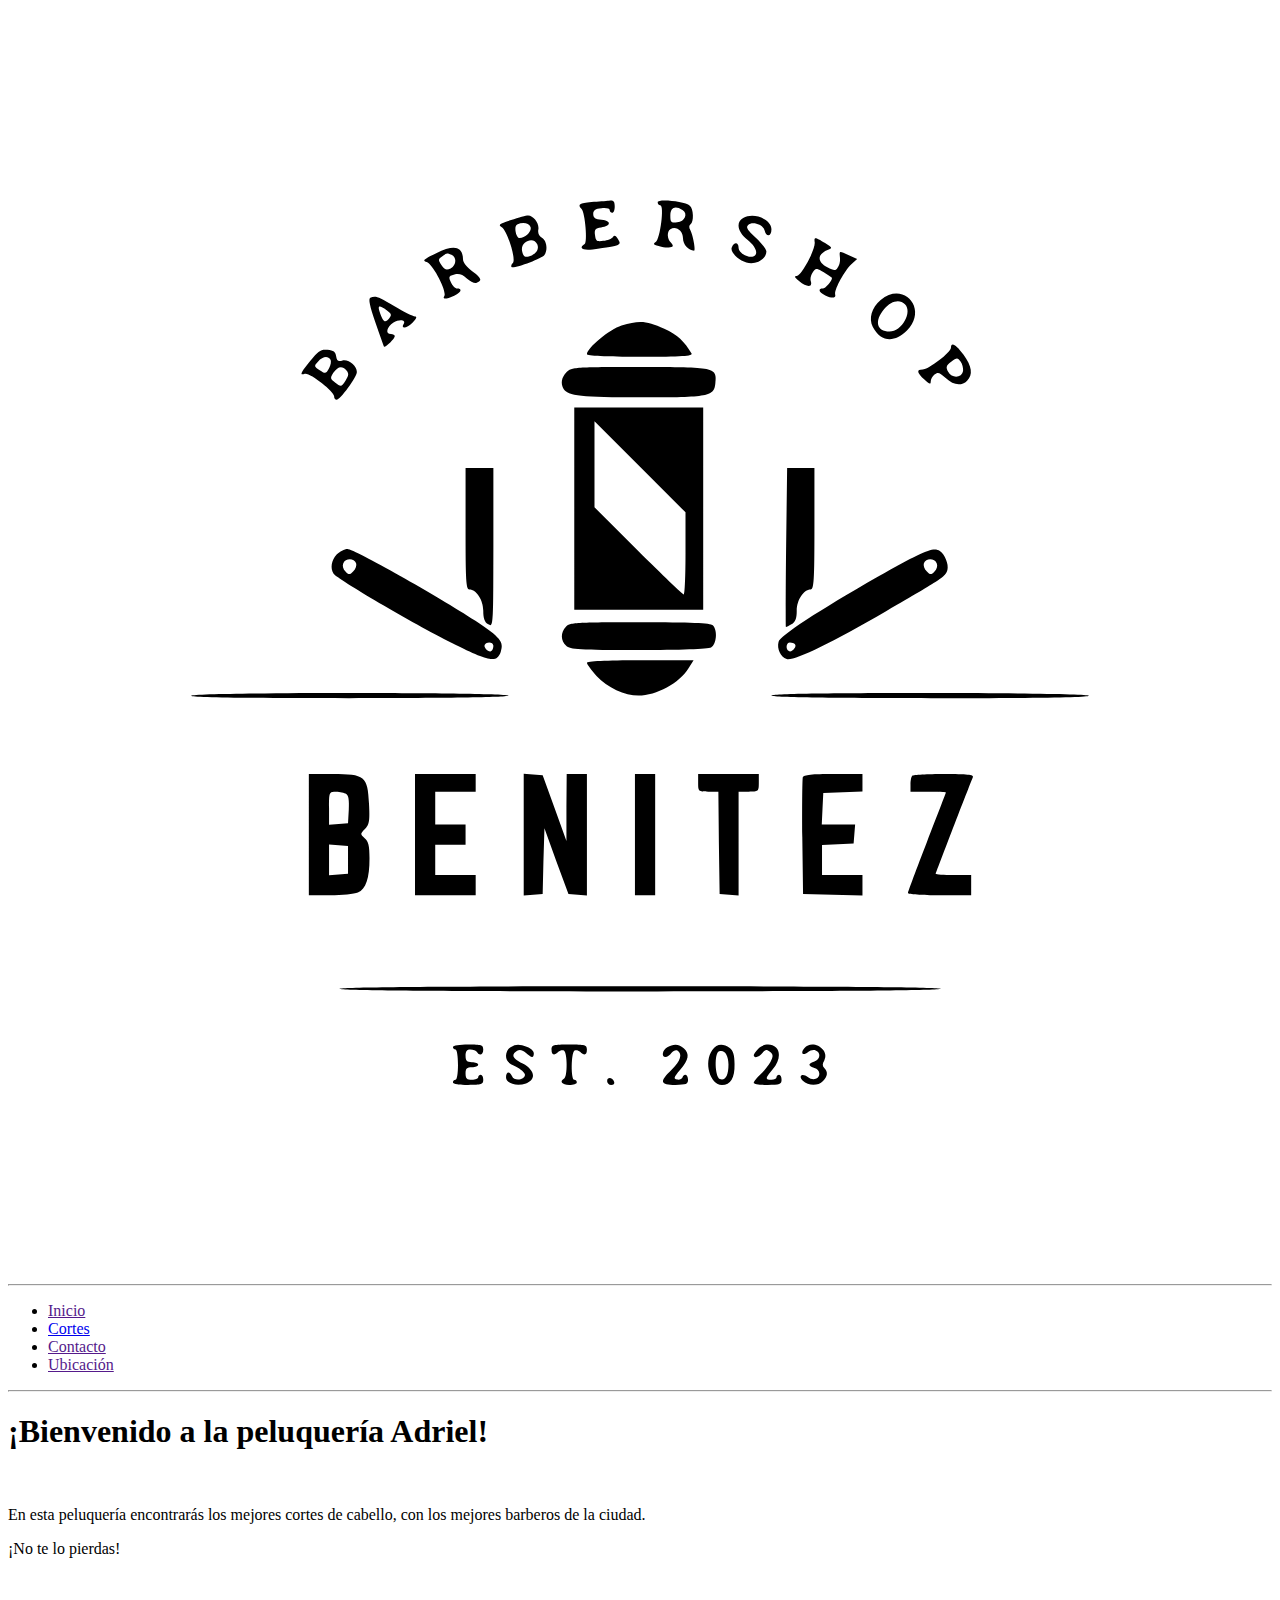
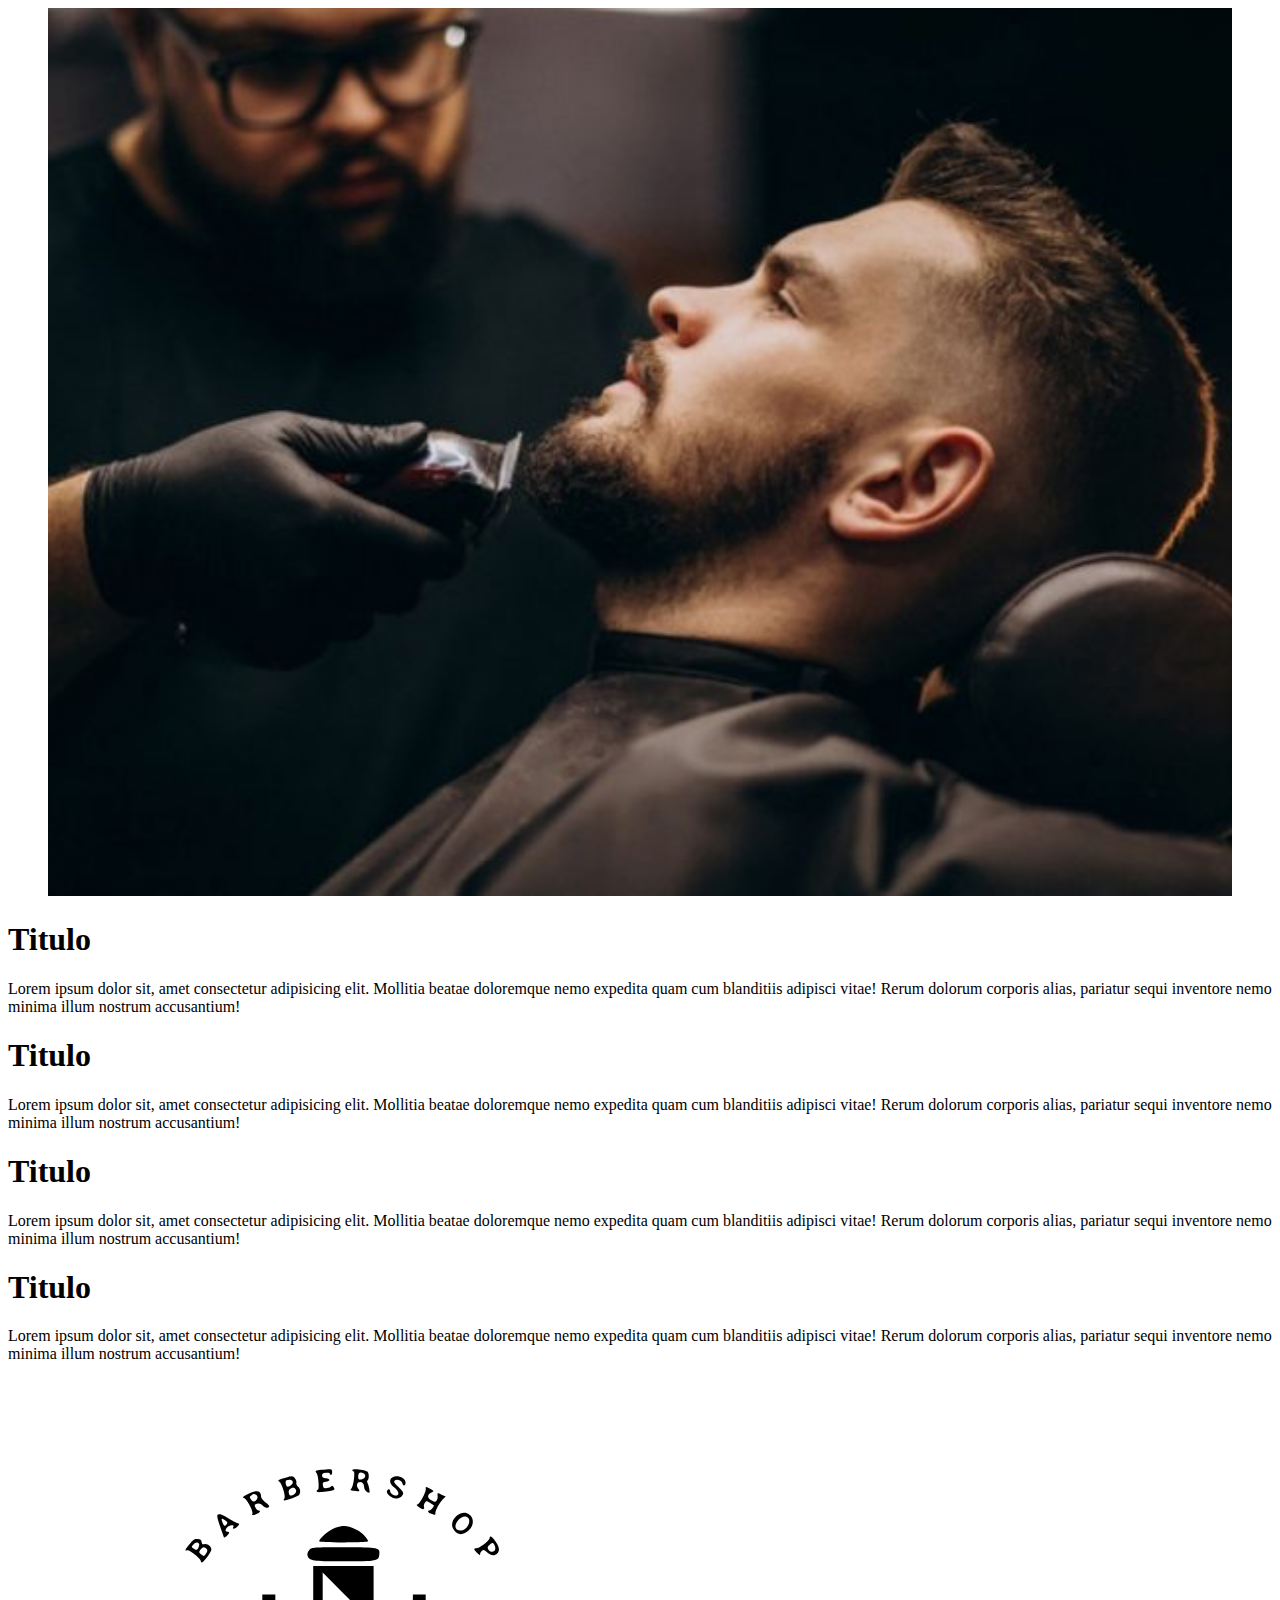
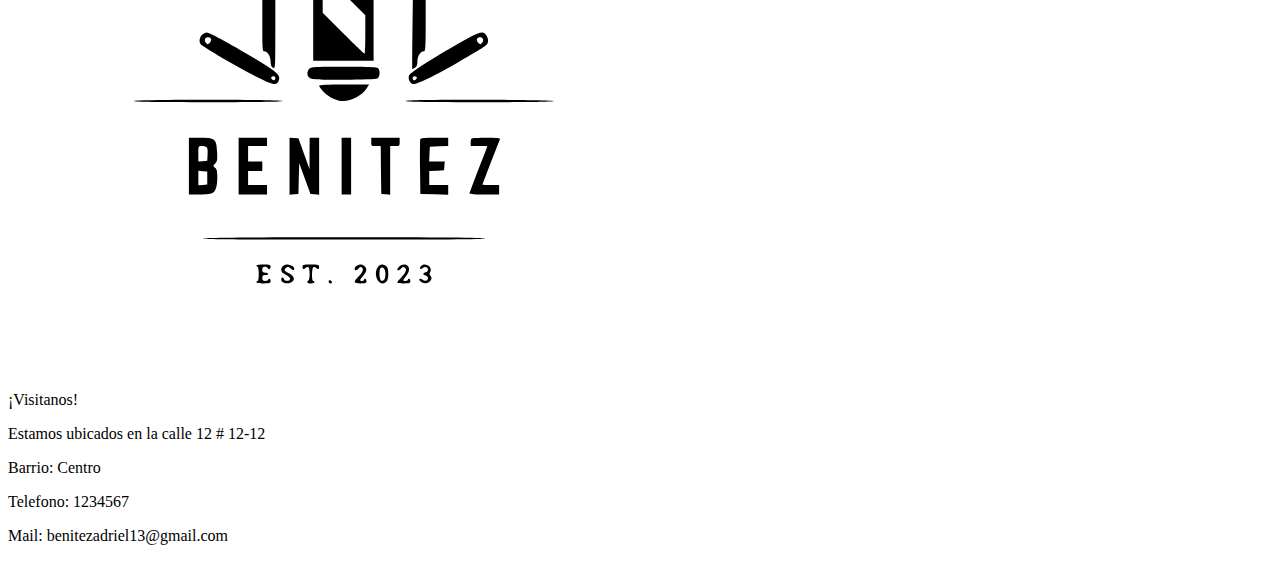
==== Index.html @ 42d4a766 "inicio del index, con todo el desarrollo terminado, encabezado, body y pie de página" ====
<!DOCTYPE html>
<html lang="en">
<head>
    <meta charset="UTF-8">
    <meta name="viewport" content="width=device-width, initial-scale=1.0">
    <link rel="stylesheet" href="./css/style.css">

    <title>Peluquería Adriel</title>
</head>
<body>
    <header>
        <section class="logo">
        <div class="logo-pelu">
            <img src="./assets/images/Black-Hand-Drawn-Retro-Barber-Shop-Logo.svg" width="100%" wheigth="70%" alt="Logo de la peluquería">
        </div>
        </section>

        <nav>
            <hr>
            <div>
            <ul>
            <li><a href="">Inicio</a></li>
            <li><a href="pages/cortes.html">Cortes</a></li>
            <li><a href="">Contacto</a></li>
            <li><a href="">Ubicación</a></li>
            </ul>
            </div>
            <hr>
        </nav>
    </header>
        <main>
            
            <section class="inicio">
                <div class="columna">
                    <h1>¡Bienvenido a la peluquería Adriel!</h1>
                    <br>
                    <p>En esta peluquería encontrarás los mejores cortes de cabello, con los mejores barberos de la ciudad.</p>
                    <p>¡No te lo pierdas!</p>
                    <br>
                </div>

                <div>
                    <figure class="imagen-barba">
                    <img src="./assets/images/shome_perfecc._corte_masculino_con_visagismo_barberia-600x450.jpg" width="100%" wheigth="70%" alt="Hombre cortandose la barba">
                    </figure>
                </div>
            </section>

            <section class="inicio2">
                <div class="tarjetas">
                    <h1>Titulo</h1>
                    <p>Lorem ipsum dolor sit, amet consectetur adipisicing elit. Mollitia beatae doloremque nemo expedita quam cum blanditiis adipisci vitae! Rerum dolorum corporis alias, pariatur sequi inventore nemo minima illum nostrum accusantium!</p>

                </div>

                <div class="tarjetas">
                    <h1>Titulo</h1>
                    <p>Lorem ipsum dolor sit, amet consectetur adipisicing elit. Mollitia beatae doloremque nemo expedita quam cum blanditiis adipisci vitae! Rerum dolorum corporis alias, pariatur sequi inventore nemo minima illum nostrum accusantium!</p>

                </div>

                <div class="tarjetas">
                    <h1>Titulo</h1>
                    <p>Lorem ipsum dolor sit, amet consectetur adipisicing elit. Mollitia beatae doloremque nemo expedita quam cum blanditiis adipisci vitae! Rerum dolorum corporis alias, pariatur sequi inventore nemo minima illum nostrum accusantium!</p>

                </div>

                <div class="tarjetas">
                    <h1>Titulo</h1>
                    <p>Lorem ipsum dolor sit, amet consectetur adipisicing elit. Mollitia beatae doloremque nemo expedita quam cum blanditiis adipisci vitae! Rerum dolorum corporis alias, pariatur sequi inventore nemo minima illum nostrum accusantium!</p>

                </div>
                


            </section>

            <footer>
            <section class="footer">
                <div class="caja">
                    <figure>
                        <img src="./assets/images/Black-Hand-Drawn-Retro-Barber-Shop-Logo.svg" width="50%" wheigth="70%"  alt="">
                    </figure>
                </div>

                <div class="texto">
                    <p>¡Visitanos!</p>
                    <p>Estamos ubicados en la calle 12 # 12-12</p>
                    <p>Barrio: Centro</p>
                    <p>Telefono: 1234567</p>
                    <p>Mail: benitezadriel13@gmail.com</p>
                </div>
                
            </section>



            </footer>


        </main>


    

    
</body>
</html>
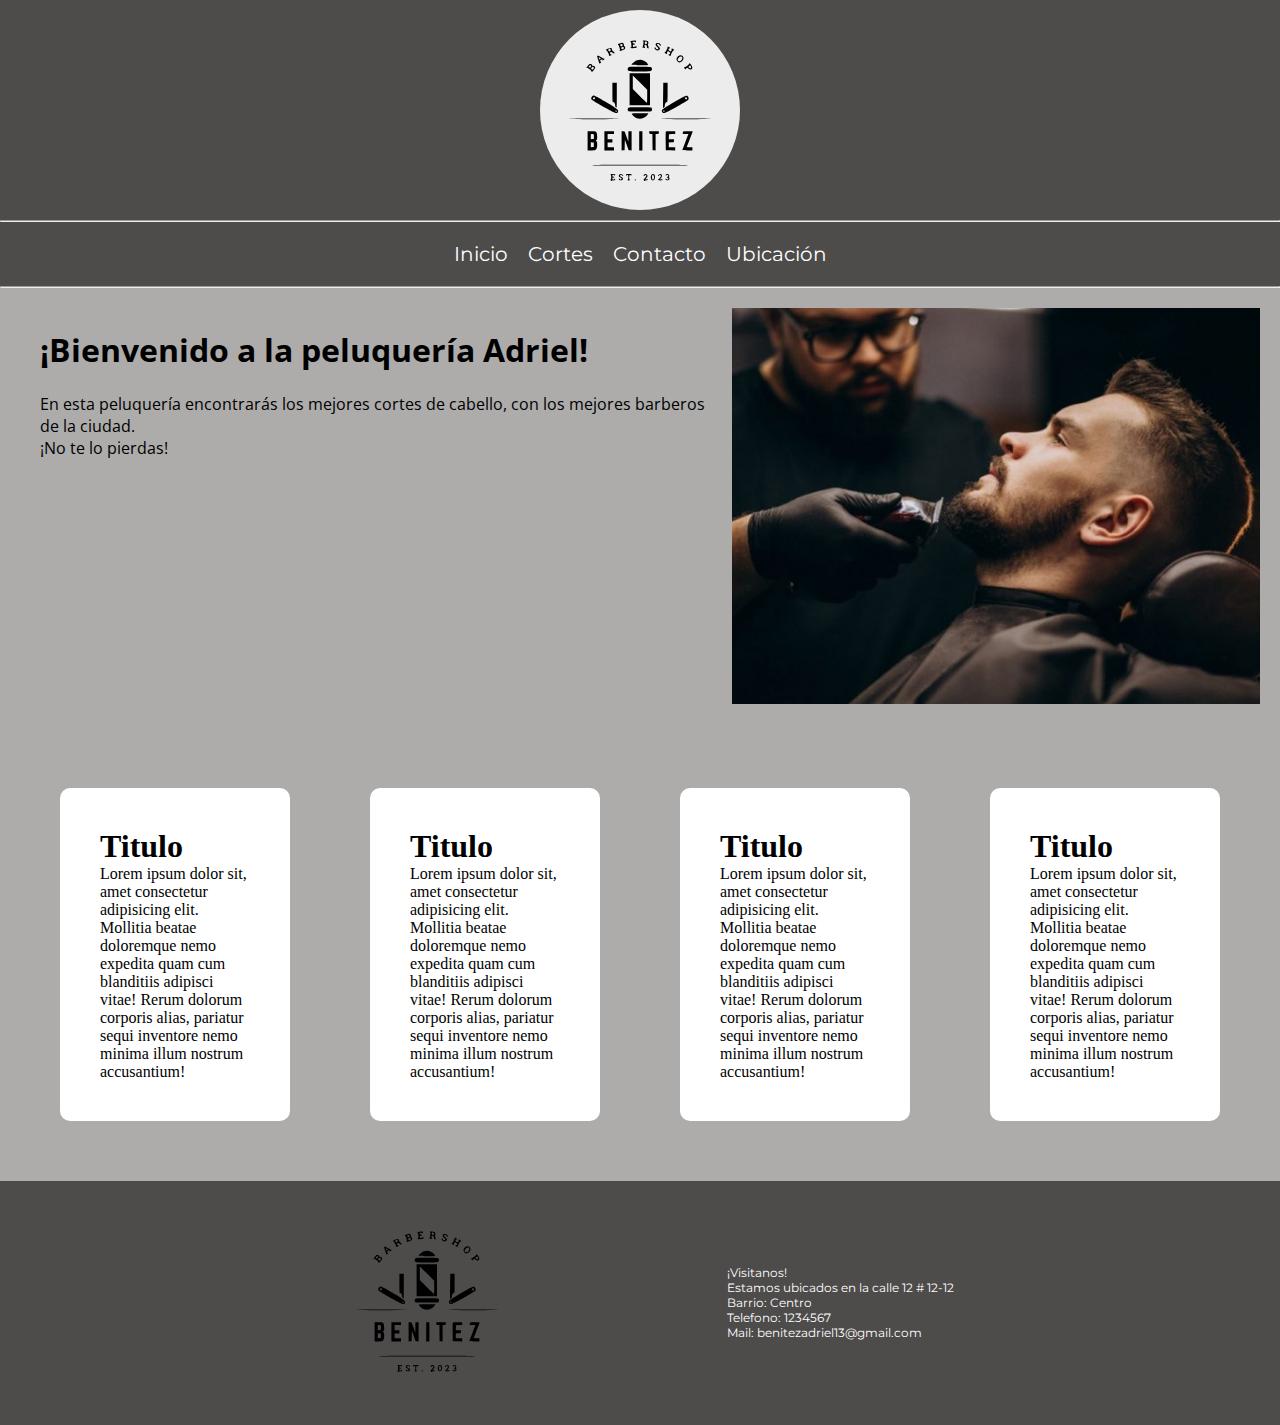
==== commit afb3ca82: "agregué un box shadow a la imágen del main" ====
--- a/Index.html
+++ b/Index.html
@@ -40,8 +40,8 @@
                 </div>
 
                 <div>
-                    <figure class="imagen-barba">
-                    <img src="./assets/images/shome_perfecc._corte_masculino_con_visagismo_barberia-600x450.jpg" width="100%" wheigth="70%" alt="Hombre cortandose la barba">
+                    <figure>
+                    <img id="imagen-barba" src="./assets/images/shome_perfecc._corte_masculino_con_visagismo_barberia-600x450.jpg" width="100%" wheigth="70%" alt="Hombre cortandose la barba">
                     </figure>
                 </div>
             </section>
--- a/css/style.css
+++ b/css/style.css
@@ -0,0 +1,99 @@
+@import url('https://fonts.googleapis.com/css2?family=Montserrat&family=Open+Sans:ital@0;1&family=Poppins&display=swap');
+/* Index */
+*{
+    margin: 0;
+    padding: 0;
+    box-sizing: border-box;
+}
+
+
+header{
+    background-color: #120e0ebe;
+    
+}
+
+.logo{
+    display: flex;
+    justify-content: center;
+}
+
+.logo-pelu{
+    display: flex;
+    width: 200px;
+    background-color: rgba(255, 255, 255, 0.896);
+    border-radius: 60%;
+    margin: 10px;
+    text-align: center;
+}
+ul{
+    display: flex;
+    justify-content: center;
+    list-style: none;
+    margin: 10px;
+}
+li{
+    margin-top: 10px;
+    margin-bottom: 10px;
+}
+a{
+    font-family: 'Montserrat', sans-serif;
+    text-decoration: none;
+    color: white;
+    margin: 10px;
+    font-size: 20px;
+}
+
+.inicio{
+    background-color: #4b494674;
+    display: flex;
+    justify-content: center;
+    padding: 20px;
+}
+
+.columna{
+    margin: 20px;
+    font-family: 'Open Sans', sans-serif;
+
+}
+
+.imagen-barba{
+    width: 100%;
+    
+}
+
+.inicio2{
+    background-color: #4b494674;
+    display: flex;
+    justify-content: center;
+    padding: 20px;
+}
+
+.tarjetas{
+    background-color: white;
+    margin: 40px;
+    border-radius: 10px;
+    padding: 40px;
+}
+
+.footer{
+    background-color: #120e0ebe;
+    display: flex;
+    justify-content: center;
+    align-items: center;
+    padding: 20px;
+    
+}
+.caja{
+    width: 400px;
+    color: white;
+}
+
+.texto{
+    text-decoration: none;
+    font-family: 'Montserrat', sans-serif;
+    font-size: 12px;
+    color: white;
+    
+}
+
+/* Cortes css */
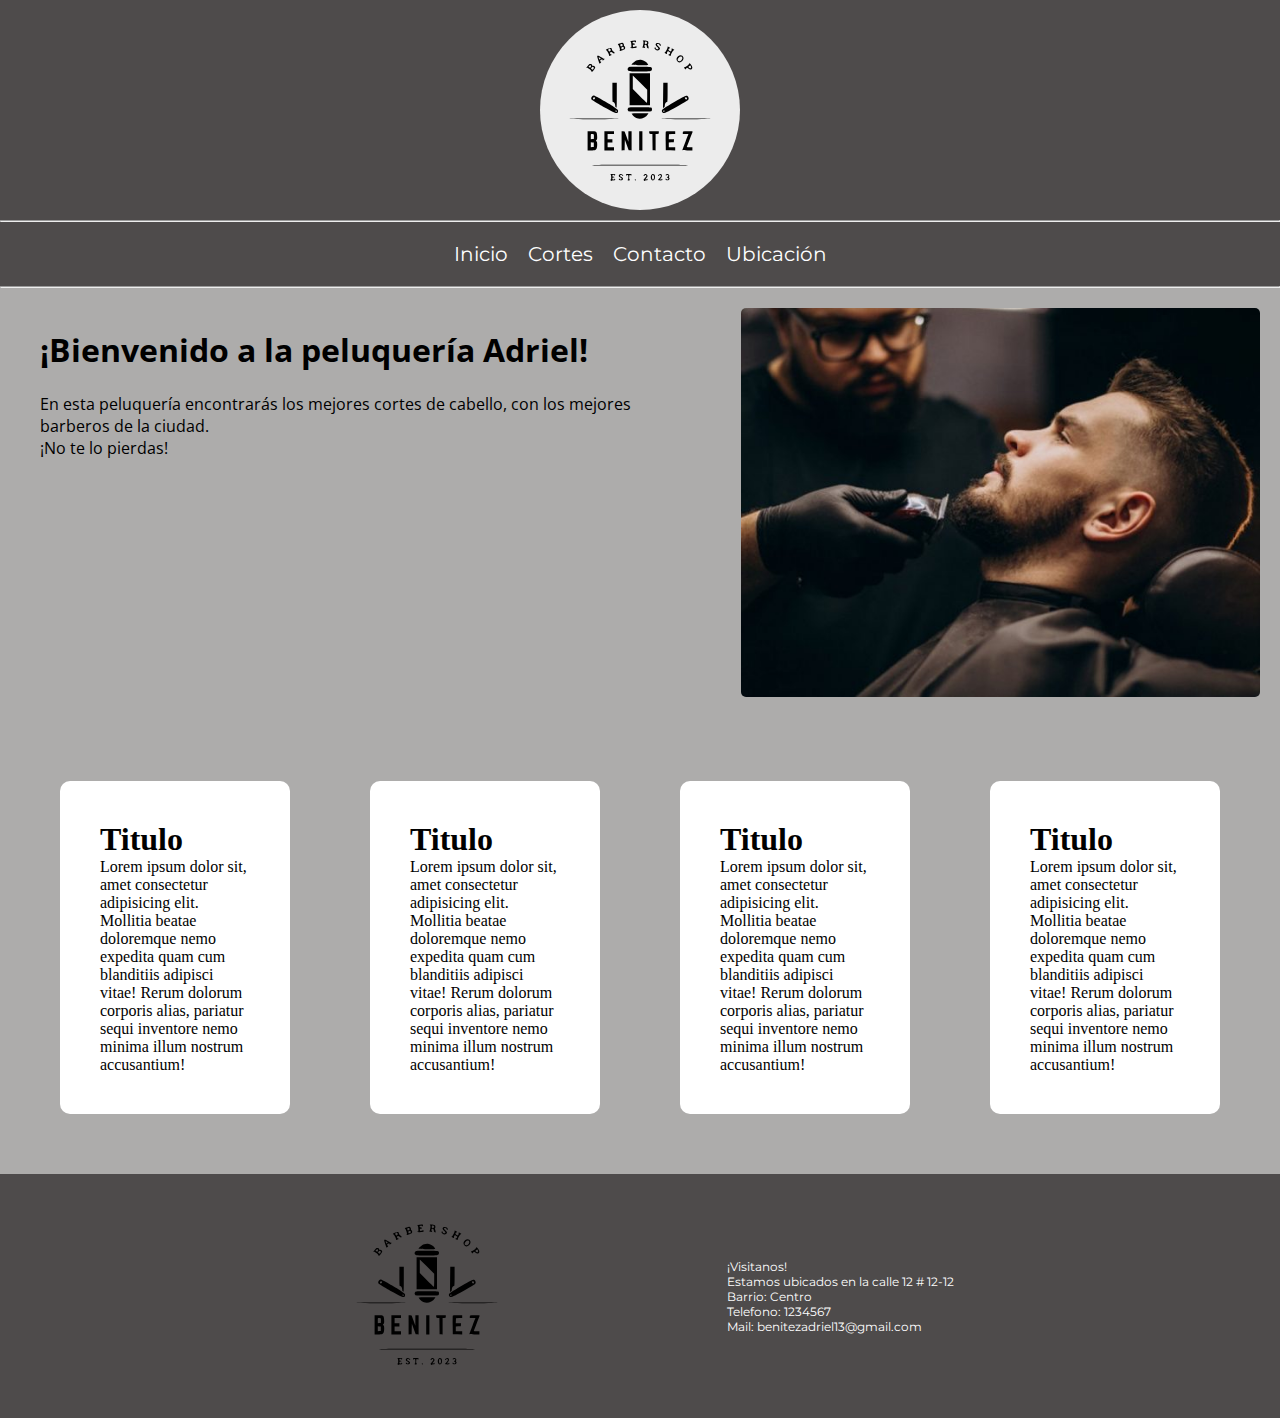
==== commit dd55694d: "Nav redireccionados a las demás páginas" ====
--- a/Index.html
+++ b/Index.html
@@ -21,7 +21,7 @@
             <ul>
             <li><a href="">Inicio</a></li>
             <li><a href="pages/cortes.html">Cortes</a></li>
-            <li><a href="">Contacto</a></li>
+            <li><a href="pages/contacto.html">Contacto</a></li>
             <li><a href="">Ubicación</a></li>
             </ul>
             </div>
--- a/css/style.css
+++ b/css/style.css
@@ -43,6 +43,10 @@
     font-size: 20px;
 }
 
+a:hover{
+    color: #000000;
+}
+
 .inicio{
     background-color: #4b494674;
     display: flex;
@@ -52,13 +56,9 @@
 
 .columna{
     margin: 20px;
+    margin-right: 40px;
     font-family: 'Open Sans', sans-serif;
 
-}
-
-.imagen-barba{
-    width: 100%;
-    
 }
 
 .inicio2{
@@ -88,6 +88,17 @@
     color: white;
 }
 
+#imagen-barba{
+    border-radius: 5px;
+    transition: 0.8s;
+}
+
+#imagen-barba:hover{
+    opacity: 90%;
+    box-shadow: 5px 5px 10px 15px rgba(0, 0, 0, 0.722), -5px -5px 10px 15px rgba(0, 0, 0, 0.717);
+    
+}
+
 .texto{
     text-decoration: none;
     font-family: 'Montserrat', sans-serif;
@@ -97,3 +108,35 @@
 }
 
 /* Cortes css */
+
+.cortes{
+    background-color: #ffffff;
+    display: flex;
+    justify-content: center;
+    padding: 20px;
+    margin: 20px;
+    
+}
+
+.precios-cortes{
+    font-family: 'Poppins', sans-serif;
+    font-size: 16px;
+    margin:40px;
+    border: 2px solid #000000;
+    border-radius: 20px;
+    padding: 20px;
+    text-align: center;
+    transition: 0.4s;
+}
+
+.precios-cortes:hover{
+    border-color: rgb(254, 233, 0);
+}
+
+.precio{
+    font-weight: bold;
+}
+
+
+
+
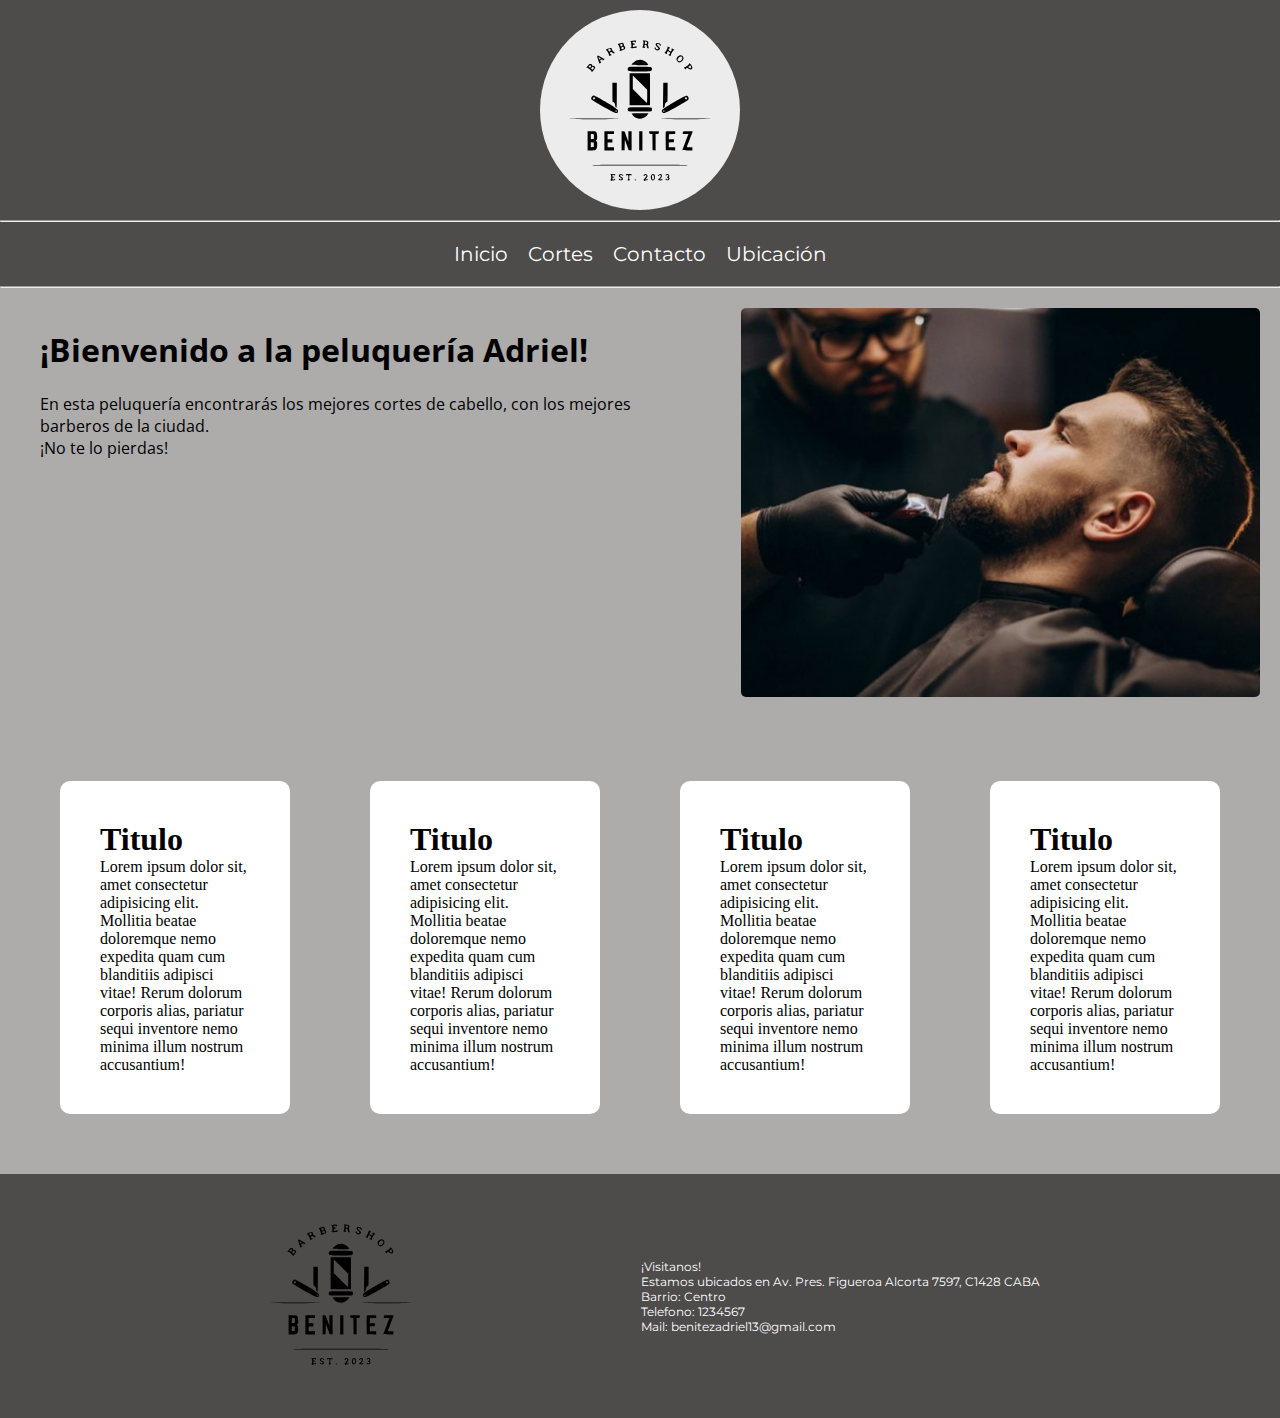
==== commit b5b1b290: "página finalizada" ====
--- a/Index.html
+++ b/Index.html
@@ -22,7 +22,7 @@
             <li><a href="">Inicio</a></li>
             <li><a href="pages/cortes.html">Cortes</a></li>
             <li><a href="pages/contacto.html">Contacto</a></li>
-            <li><a href="">Ubicación</a></li>
+            <li><a href="pages/ubicacion.html">Ubicación</a></li>
             </ul>
             </div>
             <hr>
@@ -85,7 +85,7 @@
 
                 <div class="texto">
                     <p>¡Visitanos!</p>
-                    <p>Estamos ubicados en la calle 12 # 12-12</p>
+                    <p>Estamos ubicados en Av. Pres. Figueroa Alcorta 7597, C1428 CABA</p>
                     <p>Barrio: Centro</p>
                     <p>Telefono: 1234567</p>
                     <p>Mail: benitezadriel13@gmail.com</p>
--- a/css/style.css
+++ b/css/style.css
@@ -131,12 +131,86 @@
 
 .precios-cortes:hover{
     border-color: rgb(254, 233, 0);
+    font-size: 18px;
+}
+
+.precios-cortes:active{
+    border-color: rgb(0, 230, 0)
 }
 
 .precio{
     font-weight: bold;
 }
 
-
-
-
+/* css contacto */
+
+.contenedor{
+    background-color: #4b494674;
+    display: flex;
+    flex-direction: column;
+    align-items: center;
+    text-align: left;
+    border: 2px solid black;
+    border-radius: 8px;
+    margin-left: 700px;
+    margin-right: 700px;
+    margin-top: 10px;
+    margin-bottom: 10px;
+    padding: 40px;
+    line-height: 1.5em;
+    font-family: 'Open Sans', sans-serif;
+    font-weight: bold;
+
+}
+
+.titulo{
+    display: flex;
+    font-weight: bold;
+    flex-direction: column;
+    margin-right: 0 auto;
+}
+
+.form1{
+    width: 100%;
+    height: 30px;
+    border: 2px solid black;
+    border-radius: 5px;
+    padding: 10px;
+}
+
+.comentarios{
+    width: 100%;
+    height: 100px;
+    border: 2px solid black;
+    border-radius: 5px;
+    padding: 10px;
+}
+
+
+/* css ubicación */
+
+.ubicacion{
+    background-color: #4b494674;
+
+}
+
+.mapa{
+    display: flex;
+    justify-content: center;
+    padding: 20px;
+    margin: 0 auto;
+}
+
+.todo{
+    display: flex;
+    flex-direction: column;
+    background-color: #ffffff;
+    align-items: center;
+    text-align: center;
+}
+
+.titulo-ubi{
+    font-family: 'Montserrat', sans-serif;
+    font-size: 30px;
+    margin: 20px;
+}